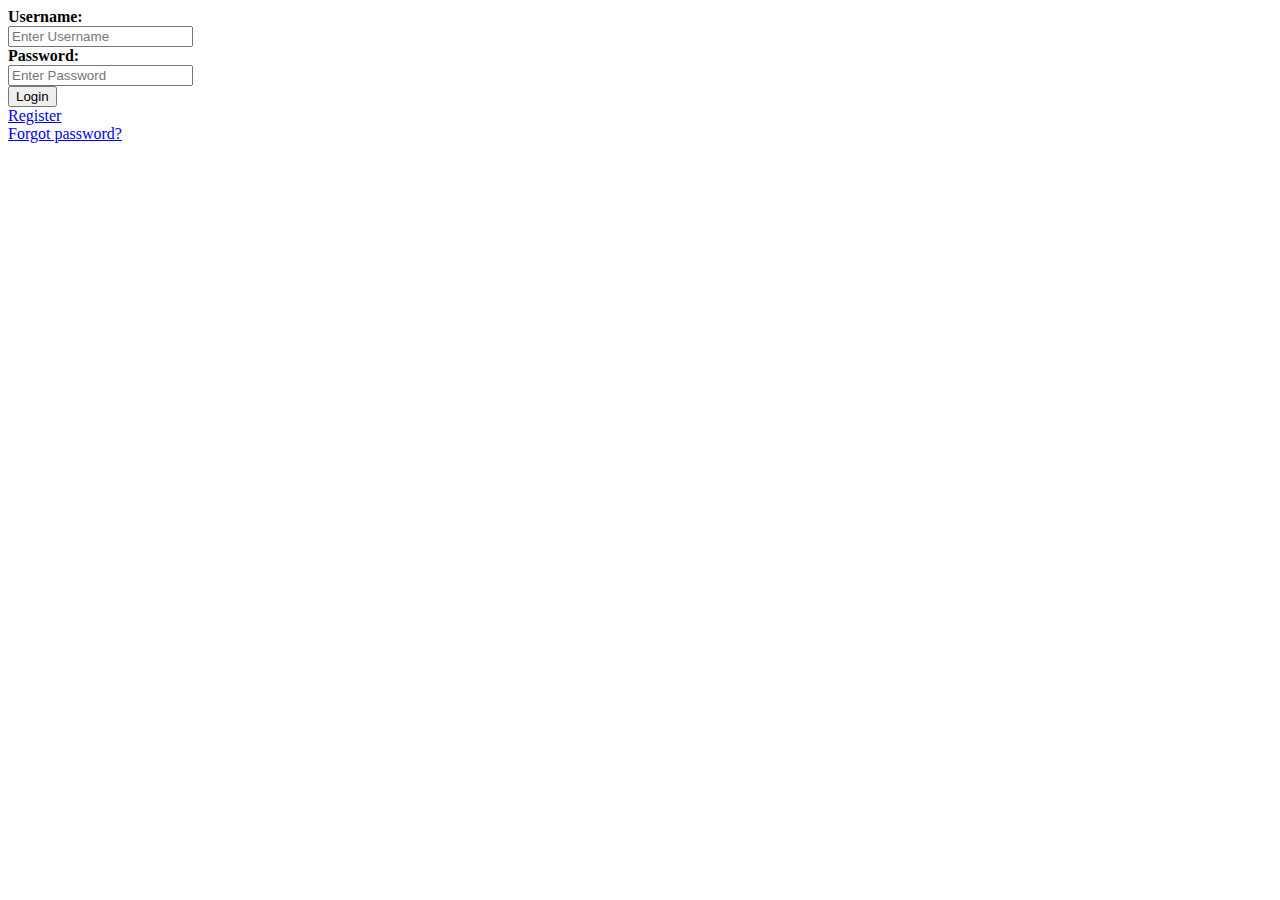
==== login form.html @ 5b5d4ceb "login form.html" ====
<!DOCTYPE html>
<html>
<head>
    <title>LOGIN</title>
    <link rel="stylesheet" href="/L Form.css"/>
</head>
<body>
    <form>
        <div>
            <label for="username" class="user"><b>Username:</b></label><br>
            <input type="text" id="username" name="username" placeholder="Enter Username" required class="username"><br>
        </div>
        <div>
            <label for="password" class="pass"><b>Password:</b></label><br>
            <input type="password" id="password" name="password" placeholder="Enter Password" name="password" required class="password"><br>
        </div>
        <div>
            <button type="submit" class="log">Login</button><br>
        </div>
        <div>
            <a href="/register.html" class="registation">Register</a>
        </div>
        <div>
            <a href="/forget_password.html" class="fp">Forgot password?</a>
        </div>
      </form>
</body>
</html>
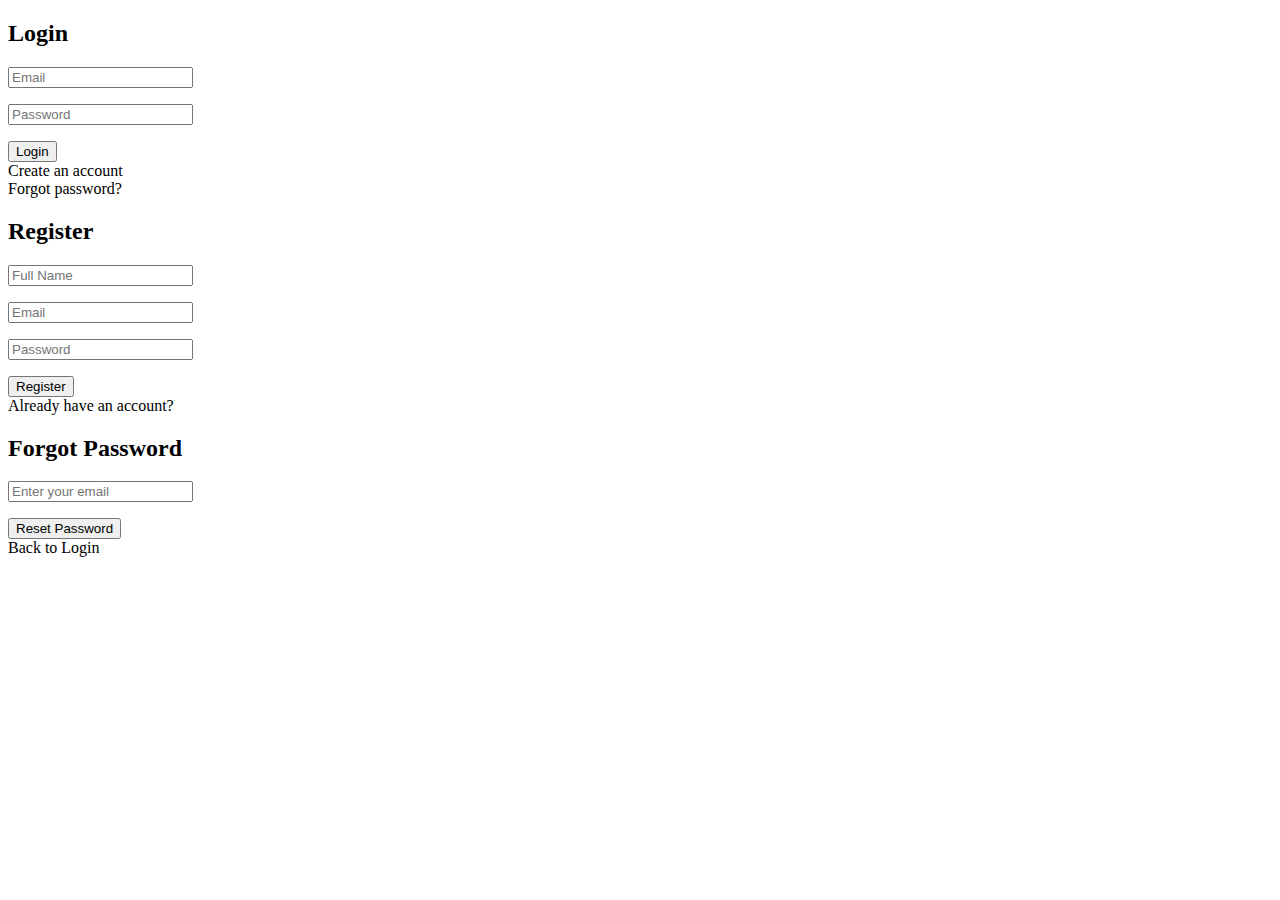
==== commit 44df55d2: "Your message" ====
--- a/login form.html
+++ b/login form.html
@@ -1,28 +1,42 @@
 <!DOCTYPE html>
 <html>
 <head>
-    <title>LOGIN</title>
-    <link rel="stylesheet" href="/L Form.css"/>
+    <title>Login & Registration</title>
+    <link rel="stylesheet" href="styles.css">
+    <script src="script.js"></script>
 </head>
 <body>
-    <form>
-        <div>
-            <label for="username" class="user"><b>Username:</b></label><br>
-            <input type="text" id="username" name="username" placeholder="Enter Username" required class="username"><br>
+    <div class="container">
+        <div class="flip-card" id="flip-card">
+            <div class="card login">
+                <h2>Login</h2>
+                <input type="email" id="login-email" placeholder="Email">
+                <p class="error" id="login-email-error"></p>
+                <input type="password" id="login-password" placeholder="Password">
+                <p class="error" id="login-password-error"></p>
+                <button onclick="validateLogin()">Login</button>
+                <div class="switch" onclick="flipToRegister()">Create an account</div>
+                <div class="switch" onclick="flipToForgot()">Forgot password?</div>
+            </div>
+            <div class="card register">
+                <h2>Register</h2>
+                <input type="text" id="register-name" placeholder="Full Name">
+                <p class="error" id="register-name-error"></p>
+                <input type="email" id="register-email" placeholder="Email">
+                <p class="error" id="register-email-error"></p>
+                <input type="password" id="register-password" placeholder="Password">
+                <p class="error" id="register-password-error"></p>
+                <button onclick="validateRegister()">Register</button>
+                <div class="switch" onclick="flipToLogin()">Already have an account?</div>
+            </div>
+            <div class="card forgot">
+                <h2>Forgot Password</h2>
+                <input type="email" id="forgot-email" placeholder="Enter your email">
+                <p class="error" id="forgot-email-error"></p>
+                <button onclick="validateForgot()">Reset Password</button>
+                <div class="switch" onclick="flipToLogin()">Back to Login</div>
+            </div>
         </div>
-        <div>
-            <label for="password" class="pass"><b>Password:</b></label><br>
-            <input type="password" id="password" name="password" placeholder="Enter Password" name="password" required class="password"><br>
-        </div>
-        <div>
-            <button type="submit" class="log">Login</button><br>
-        </div>
-        <div>
-            <a href="/register.html" class="registation">Register</a>
-        </div>
-        <div>
-            <a href="/forget_password.html" class="fp">Forgot password?</a>
-        </div>
-      </form>
+    </div>
 </body>
-</html>
+</html>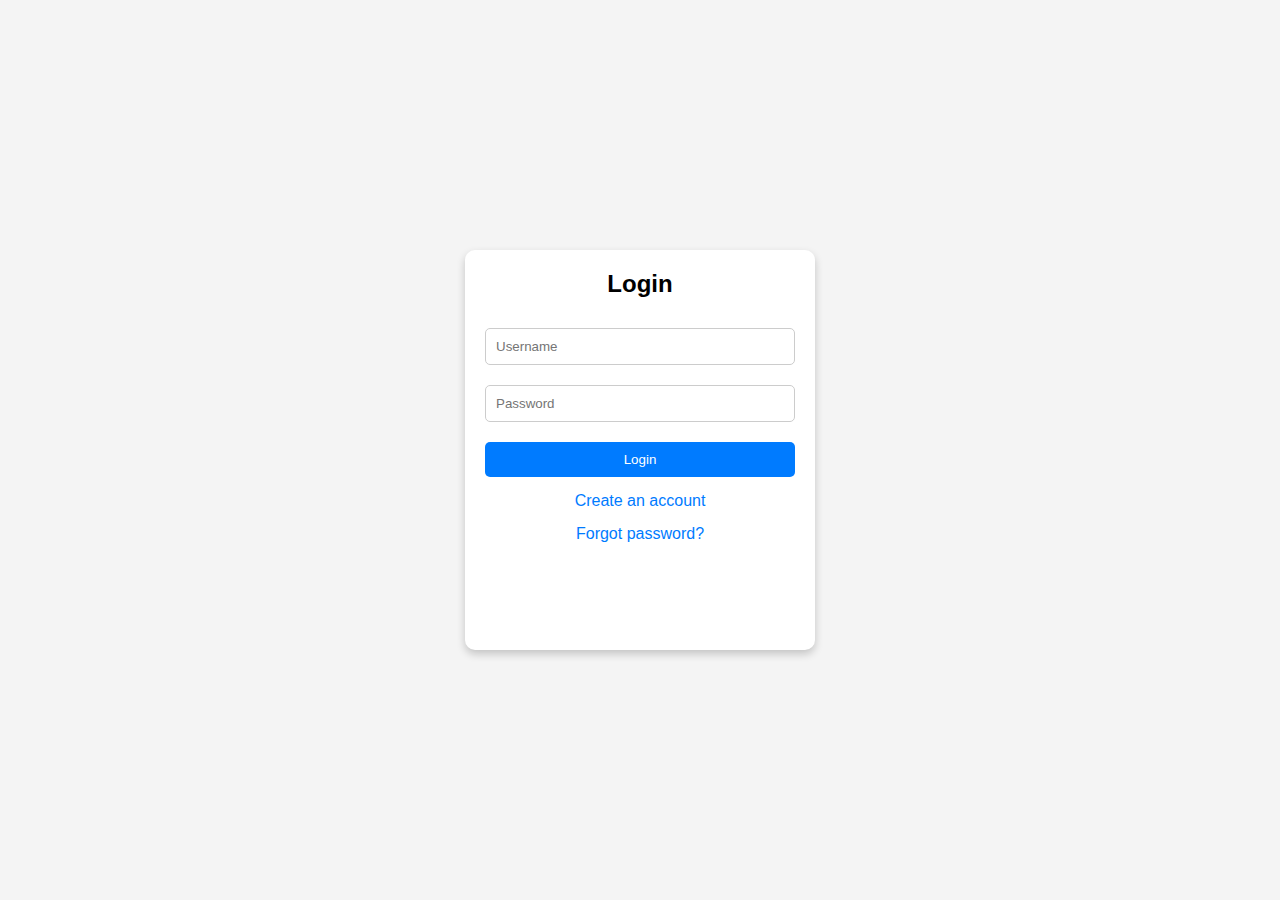
==== commit 8d18ce6b: "register.html" ====
--- a/login form.html
+++ b/login form.html
@@ -1,40 +1,37 @@
 <!DOCTYPE html>
-<html>
+<html lang="th">
 <head>
-    <title>Login & Registration</title>
-    <link rel="stylesheet" href="styles.css">
-    <script src="script.js"></script>
+    <meta charset="UTF-8">
+    <meta name="viewport" content="width=device-width, initial-scale=1.0">
+    <title>Login System</title>
+    <link rel="stylesheet" href="L Form.css">
+    <script src="Login.js"></script>
 </head>
 <body>
     <div class="container">
-        <div class="flip-card" id="flip-card">
-            <div class="card login">
+        <div class="flip-card">
+            <div id="login-card" class="card active">
                 <h2>Login</h2>
-                <input type="email" id="login-email" placeholder="Email">
-                <p class="error" id="login-email-error"></p>
-                <input type="password" id="login-password" placeholder="Password">
-                <p class="error" id="login-password-error"></p>
+                <input type="text" id="login-user" placeholder="Username">
+                <input type="password" id="login-pass" placeholder="Password">
                 <button onclick="validateLogin()">Login</button>
                 <div class="switch" onclick="flipToRegister()">Create an account</div>
-                <div class="switch" onclick="flipToForgot()">Forgot password?</div>
+                <div class="switch" onclick="flipToReset()">Forgot password?</div>
             </div>
-            <div class="card register">
+            <div id="register-card" class="card">
                 <h2>Register</h2>
-                <input type="text" id="register-name" placeholder="Full Name">
-                <p class="error" id="register-name-error"></p>
-                <input type="email" id="register-email" placeholder="Email">
-                <p class="error" id="register-email-error"></p>
-                <input type="password" id="register-password" placeholder="Password">
-                <p class="error" id="register-password-error"></p>
+                <input type="text" id="reg-user" placeholder="Username">
+                <input type="password" id="reg-pass" placeholder="Password">
                 <button onclick="validateRegister()">Register</button>
                 <div class="switch" onclick="flipToLogin()">Already have an account?</div>
             </div>
-            <div class="card forgot">
-                <h2>Forgot Password</h2>
-                <input type="email" id="forgot-email" placeholder="Enter your email">
-                <p class="error" id="forgot-email-error"></p>
-                <button onclick="validateForgot()">Reset Password</button>
-                <div class="switch" onclick="flipToLogin()">Back to Login</div>
+            <div id="reset-card" class="card">
+                <h2>Reset Password</h2>
+                <input type="text" id="reset-user" placeholder="Enter your Username">
+                <input type="password" id="new-password" placeholder="New Password">
+                <input type="password" id="confirm-password" placeholder="Confirm Password">
+                <button onclick="resetPassword()">Reset Password</button>
+                <div class="switch" onclick="flipToLogin()">Back to login</div>
             </div>
         </div>
     </div>
--- a/L Form.css
+++ b/L Form.css
@@ -0,0 +1,68 @@
+* {
+    box-sizing: border-box;
+    margin: 0;
+    padding: 0;
+    font-family: Arial, sans-serif;
+}
+body {
+    display: flex;
+    justify-content: center;
+    align-items: center;
+    height: 100vh;
+    background-color: #f4f4f4;
+}
+.container {
+    width: 350px;
+}
+.flip-card {
+    width: 100%;
+    height: 400px;
+    position: relative;
+}
+.card {
+    width: 100%;
+    height: 100%;
+    position: absolute;
+    background: white;
+    padding: 20px;
+    box-shadow: 0 4px 8px rgba(0, 0, 0, 0.2);
+    border-radius: 10px;
+    display: none;
+}
+.card.active {
+    display: block;
+}
+
+h2 {
+    text-align: center;
+    margin-bottom: 20px;
+}
+input {
+    width: 100%;
+    padding: 10px;
+    margin: 10px 0;
+    border: 1px solid #ccc;
+    border-radius: 5px;
+}
+button {
+    width: 100%;
+    padding: 10px;
+    background-color: #007bff;
+    color: white;
+    border: none;
+    border-radius: 5px;
+    cursor: pointer;
+    margin-top: 10px;
+}
+button:hover {
+    background-color: #0056b3;
+}
+.switch {
+    text-align: center;
+    margin-top: 15px;
+    color: #007bff;
+    cursor: pointer;
+}
+.switch:hover {
+    text-decoration: underline;
+}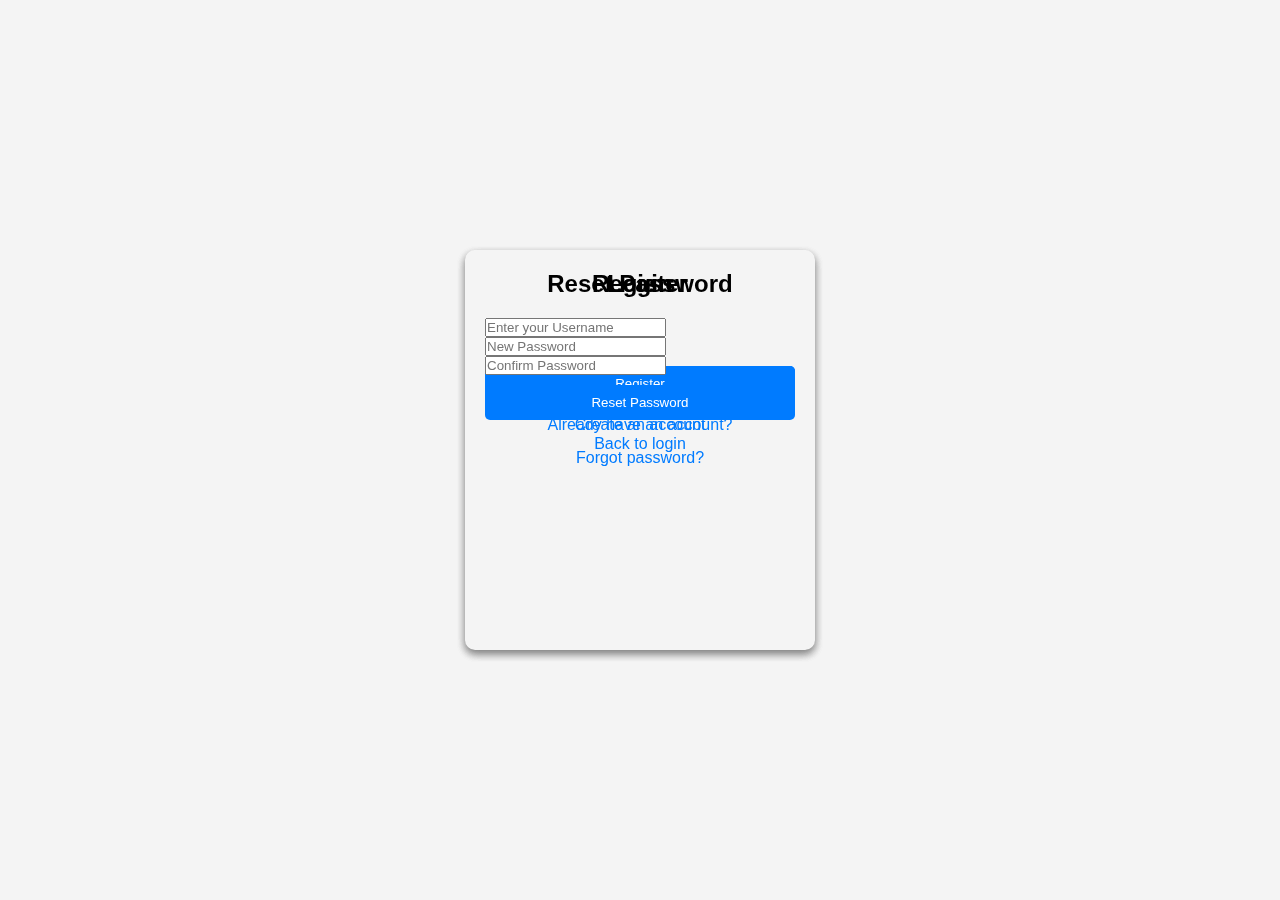
==== commit 11a949d2: "Merge branch 'main' of https://github.com/TheMiracleTH/ProjectGroupHTML" ====
--- a/login form.html
+++ b/login form.html
@@ -3,7 +3,7 @@
 <head>
     <meta charset="UTF-8">
     <meta name="viewport" content="width=device-width, initial-scale=1.0">
-    <title>Login System</title>
+    <title>LoginSystem</title>
     <link rel="stylesheet" href="L Form.css">
     <script src="Login.js"></script>
 </head>
--- a/L Form.css
+++ b/L Form.css
@@ -13,20 +13,36 @@
 }
 .container {
     width: 350px;
+<<<<<<< HEAD
+=======
+    perspective: 1000px;
+>>>>>>> faf96e8dd33820b06e5aa3edd0a9c10b059a2c23
 }
 .flip-card {
     width: 100%;
     height: 400px;
     position: relative;
+<<<<<<< HEAD
 }
 .card {
     width: 100%;
     height: 100%;
     position: absolute;
+=======
+    transform-style: preserve-3d;
+    transition: transform 0.5s;
+}
+.flip-card .card {
+    width: 100%;
+    height: 100%;
+    position: absolute;
+    backface-visibility: hidden;
+>>>>>>> faf96e8dd33820b06e5aa3edd0a9c10b059a2c23
     background: white;
     padding: 20px;
     box-shadow: 0 4px 8px rgba(0, 0, 0, 0.2);
     border-radius: 10px;
+<<<<<<< HEAD
     display: none;
 }
 .card.active {
@@ -37,12 +53,26 @@
     text-align: center;
     margin-bottom: 20px;
 }
+=======
+}
+.flip-card .register, .flip-card .forgot {
+    transform: rotateY(180deg);
+}
+.flip-card.flipped {
+    transform: rotateY(180deg);
+}
+h2 {
+    text-align: center;
+    margin-bottom: 20px;
+}
+>>>>>>> faf96e8dd33820b06e5aa3edd0a9c10b059a2c23
 input {
     width: 100%;
     padding: 10px;
     margin: 10px 0;
     border: 1px solid #ccc;
     border-radius: 5px;
+<<<<<<< HEAD
 }
 button {
     width: 100%;
@@ -65,4 +95,38 @@
 }
 .switch:hover {
     text-decoration: underline;
-}+}
+=======
+}
+button {
+    width: 100%;
+    padding: 10px;
+    background-color: #007bff;
+    color: white;
+    border: none;
+    border-radius: 5px;
+    cursor: pointer;
+    margin-top: 10px;
+}
+button:hover {
+    background-color: #0056b3;
+}
+.switch {
+    text-align: center;
+    margin-top: 15px;
+    color: #007bff;
+    cursor: pointer;
+}
+.switch:hover {
+    text-decoration: underline;
+}
+.error {
+    color: red;
+    font-size: 12px;
+    margin-top: -5px;
+    display: none;
+}
+input.invalid {
+    border: 1px dashed red;
+}
+>>>>>>> faf96e8dd33820b06e5aa3edd0a9c10b059a2c23
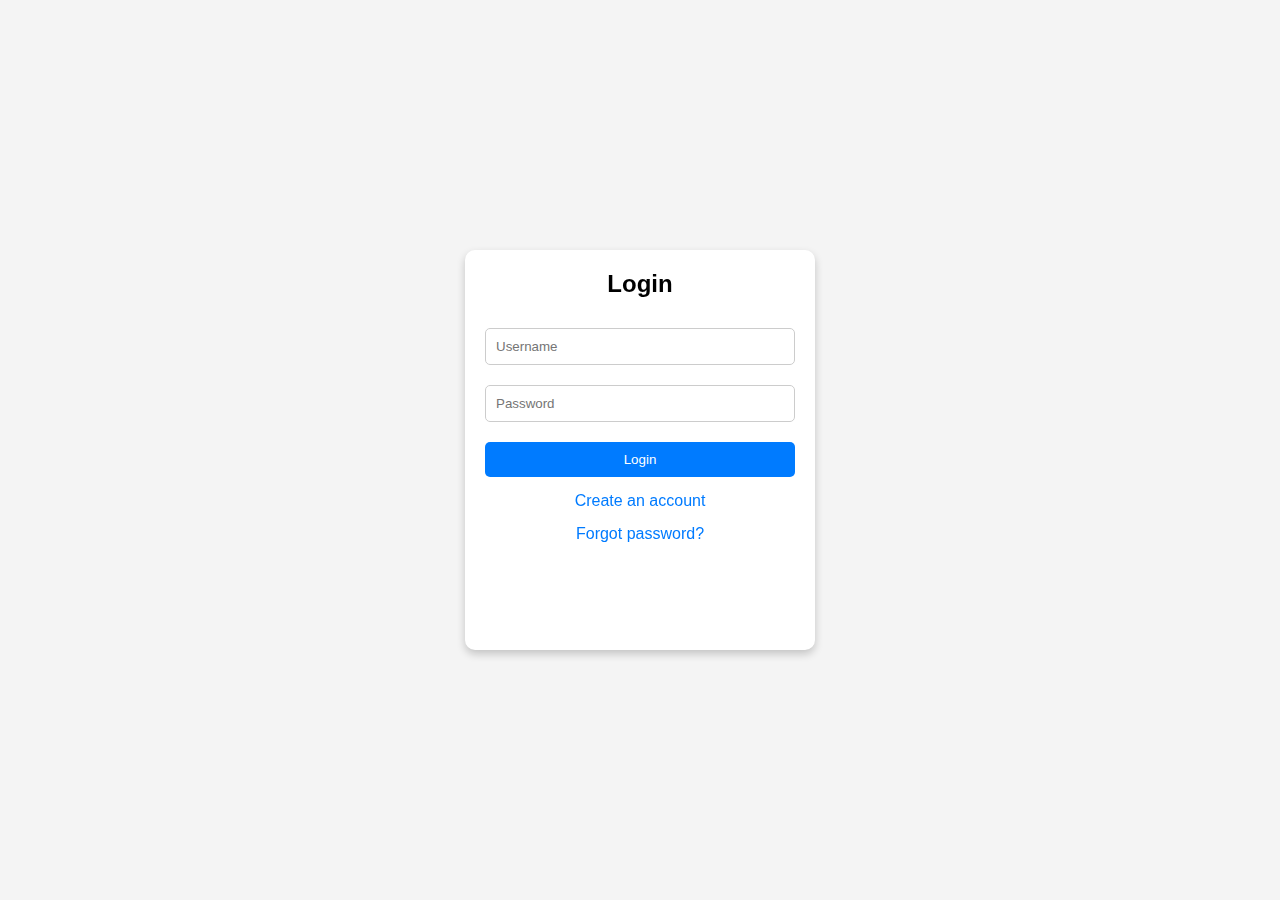
==== commit 00a05c82: "login form.html" ====
--- a/login form.html
+++ b/login form.html
@@ -1,7 +1,6 @@
 <!DOCTYPE html>
-<html lang="th">
+<html>
 <head>
-    <meta charset="UTF-8">
     <meta name="viewport" content="width=device-width, initial-scale=1.0">
     <title>LoginSystem</title>
     <link rel="stylesheet" href="L Form.css">
@@ -36,4 +35,4 @@
         </div>
     </div>
 </body>
-</html>+</html>
--- a/L Form.css
+++ b/L Form.css
@@ -13,10 +13,7 @@
 }
 .container {
     width: 350px;
-<<<<<<< HEAD
-=======
     perspective: 1000px;
->>>>>>> faf96e8dd33820b06e5aa3edd0a9c10b059a2c23
 }
 .flip-card {
     width: 100%;
@@ -28,7 +25,6 @@
     width: 100%;
     height: 100%;
     position: absolute;
-=======
     transform-style: preserve-3d;
     transition: transform 0.5s;
 }
@@ -37,23 +33,19 @@
     height: 100%;
     position: absolute;
     backface-visibility: hidden;
->>>>>>> faf96e8dd33820b06e5aa3edd0a9c10b059a2c23
     background: white;
     padding: 20px;
     box-shadow: 0 4px 8px rgba(0, 0, 0, 0.2);
     border-radius: 10px;
-<<<<<<< HEAD
     display: none;
 }
 .card.active {
     display: block;
 }
-
 h2 {
     text-align: center;
     margin-bottom: 20px;
 }
-=======
 }
 .flip-card .register, .flip-card .forgot {
     transform: rotateY(180deg);
@@ -65,14 +57,12 @@
     text-align: center;
     margin-bottom: 20px;
 }
->>>>>>> faf96e8dd33820b06e5aa3edd0a9c10b059a2c23
 input {
     width: 100%;
     padding: 10px;
     margin: 10px 0;
     border: 1px solid #ccc;
     border-radius: 5px;
-<<<<<<< HEAD
 }
 button {
     width: 100%;
@@ -96,7 +86,6 @@
 .switch:hover {
     text-decoration: underline;
 }
-=======
 }
 button {
     width: 100%;
@@ -129,4 +118,3 @@
 input.invalid {
     border: 1px dashed red;
 }
->>>>>>> faf96e8dd33820b06e5aa3edd0a9c10b059a2c23
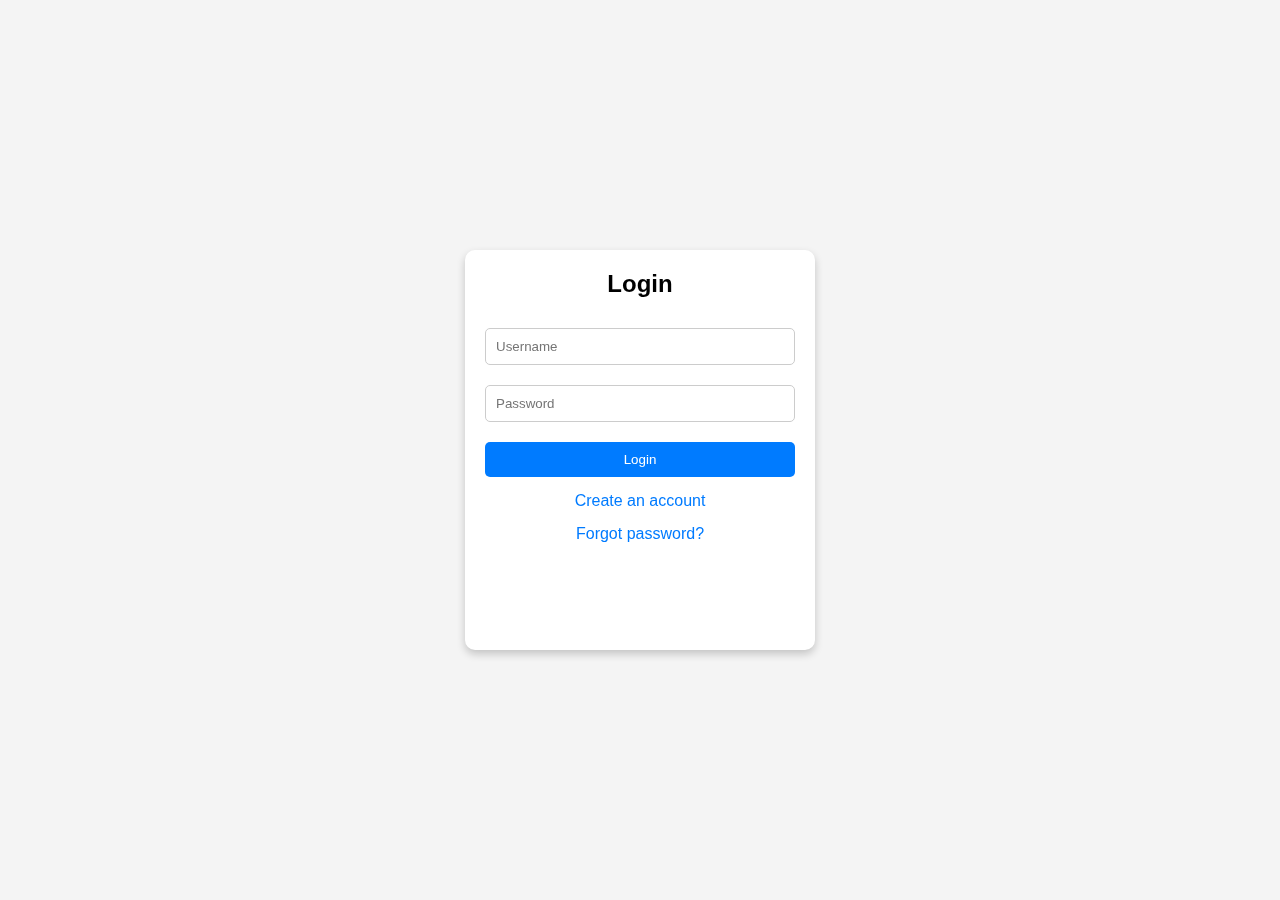
==== commit adbd6912: "Fixed merge conflicts" ====
--- a/login form.html
+++ b/login form.html
@@ -1,38 +1,40 @@
 <!DOCTYPE html>
-<html>
+<html lang="th">
 <head>
+    <meta charset="UTF-8">
     <meta name="viewport" content="width=device-width, initial-scale=1.0">
-    <title>LoginSystem</title>
-    <link rel="stylesheet" href="L Form.css">
-    <script src="Login.js"></script>
+    <title>Login System</title>
+    <link rel="stylesheet" href="./L Form.css">
+    <script src="./Login.js" defer></script>
 </head>
 <body>
-    <div class="container">
-        <div class="flip-card">
-            <div id="login-card" class="card active">
-                <h2>Login</h2>
-                <input type="text" id="login-user" placeholder="Username">
-                <input type="password" id="login-pass" placeholder="Password">
-                <button onclick="validateLogin()">Login</button>
-                <div class="switch" onclick="flipToRegister()">Create an account</div>
-                <div class="switch" onclick="flipToReset()">Forgot password?</div>
-            </div>
-            <div id="register-card" class="card">
-                <h2>Register</h2>
-                <input type="text" id="reg-user" placeholder="Username">
-                <input type="password" id="reg-pass" placeholder="Password">
-                <button onclick="validateRegister()">Register</button>
-                <div class="switch" onclick="flipToLogin()">Already have an account?</div>
-            </div>
-            <div id="reset-card" class="card">
-                <h2>Reset Password</h2>
-                <input type="text" id="reset-user" placeholder="Enter your Username">
-                <input type="password" id="new-password" placeholder="New Password">
-                <input type="password" id="confirm-password" placeholder="Confirm Password">
-                <button onclick="resetPassword()">Reset Password</button>
-                <div class="switch" onclick="flipToLogin()">Back to login</div>
+    <body>
+        <div class="container">
+            <div class="flip-card">
+                <div id="login-card" class="card active">
+                    <h2>Login</h2>
+                    <input type="text" id="login-user" placeholder="Username">
+                    <input type="password" id="login-pass" placeholder="Password">
+                    <button onclick="validateLogin()">Login</button>
+                    <div class="switch" onclick="flipToRegister()">Create an account</div>
+                    <div class="switch" onclick="flipToReset()">Forgot password?</div>
+                </div>
+                <div id="register-card" class="card">
+                    <h2>Register</h2>
+                    <input type="text" id="reg-user" placeholder="Username">
+                    <input type="password" id="reg-pass" placeholder="Password">
+                    <button onclick="validateRegister()">Register</button>
+                    <div class="switch" onclick="flipToLogin()">Already have an account?</div>
+                </div>
+                <div id="reset-card" class="card">
+                    <h2>Reset Password</h2>
+                    <input type="text" id="reset-user" placeholder="Enter your Username">
+                    <input type="password" id="new-password" placeholder="New Password">
+                    <input type="password" id="confirm-password" placeholder="Confirm Password">
+                    <button onclick="resetPassword()">Reset Password</button>
+                    <div class="switch" onclick="flipToLogin()">Back to login</div>
+                </div>
             </div>
         </div>
-    </div>
 </body>
-</html>
+</html>--- a/L Form.css
+++ b/L Form.css
@@ -19,16 +19,8 @@
     width: 100%;
     height: 400px;
     position: relative;
-<<<<<<< HEAD
 }
 .card {
-    width: 100%;
-    height: 100%;
-    position: absolute;
-    transform-style: preserve-3d;
-    transition: transform 0.5s;
-}
-.flip-card .card {
     width: 100%;
     height: 100%;
     position: absolute;
@@ -41,17 +33,6 @@
 }
 .card.active {
     display: block;
-}
-h2 {
-    text-align: center;
-    margin-bottom: 20px;
-}
-}
-.flip-card .register, .flip-card .forgot {
-    transform: rotateY(180deg);
-}
-.flip-card.flipped {
-    transform: rotateY(180deg);
 }
 h2 {
     text-align: center;
@@ -86,29 +67,6 @@
 .switch:hover {
     text-decoration: underline;
 }
-}
-button {
-    width: 100%;
-    padding: 10px;
-    background-color: #007bff;
-    color: white;
-    border: none;
-    border-radius: 5px;
-    cursor: pointer;
-    margin-top: 10px;
-}
-button:hover {
-    background-color: #0056b3;
-}
-.switch {
-    text-align: center;
-    margin-top: 15px;
-    color: #007bff;
-    cursor: pointer;
-}
-.switch:hover {
-    text-decoration: underline;
-}
 .error {
     color: red;
     font-size: 12px;
@@ -117,4 +75,4 @@
 }
 input.invalid {
     border: 1px dashed red;
-}
+}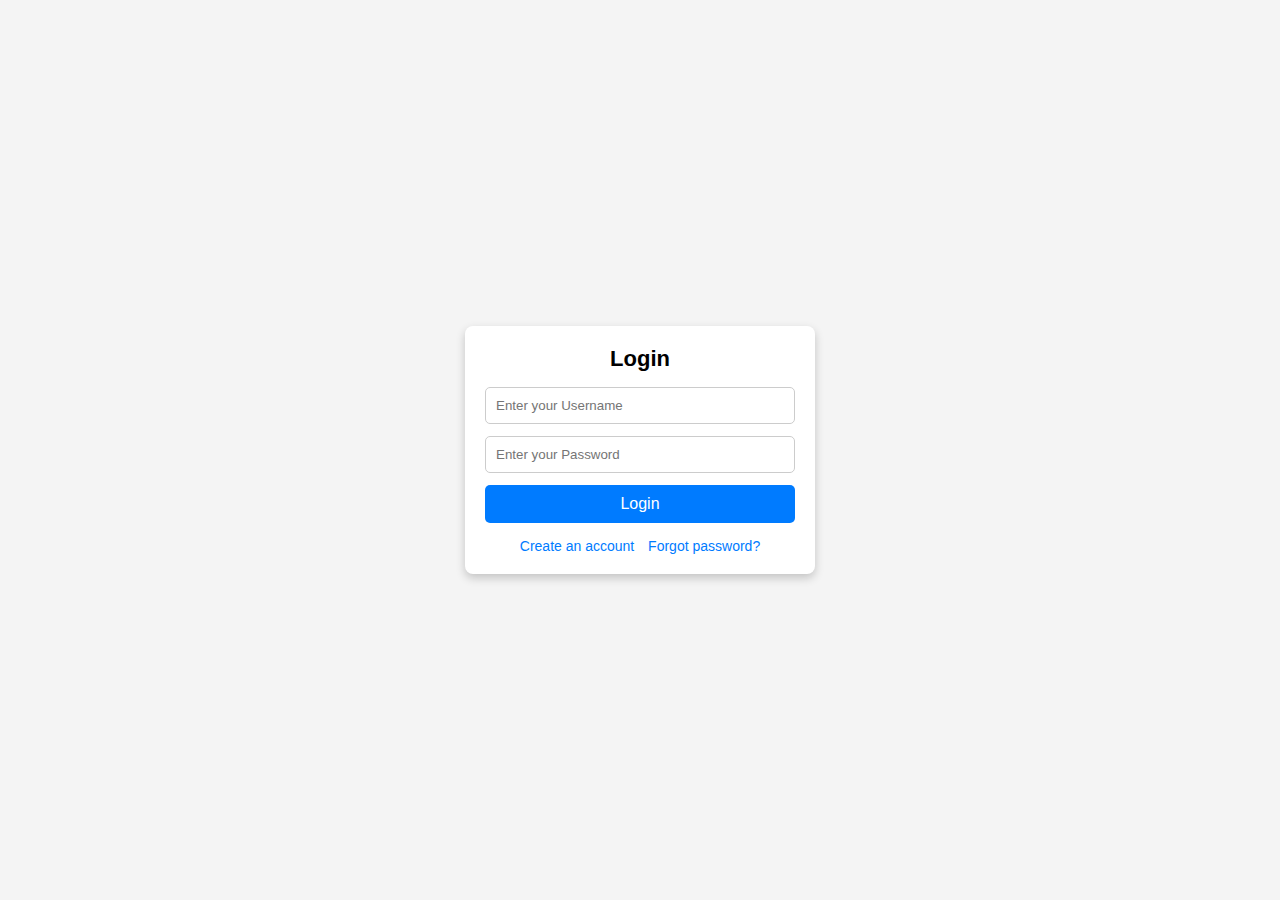
==== commit ff68d544: "Merge remote-tracking branch 'refs/remotes/origin/main'" ====
--- a/login form.html
+++ b/login form.html
@@ -1,40 +1,57 @@
 <!DOCTYPE html>
 <html lang="th">
 <head>
-    <meta charset="UTF-8">
-    <meta name="viewport" content="width=device-width, initial-scale=1.0">
-    <title>Login System</title>
-    <link rel="stylesheet" href="./L Form.css">
-    <script src="./Login.js" defer></script>
+  <meta charset="UTF-8">
+  <meta name="viewport" content="width=device-width, initial-scale=1.0">
+  <title>Login System</title>
+  <link rel="stylesheet" href="./L Form.css">
+  <script src="./Login.js" defer></script>
 </head>
 <body>
-    <body>
-        <div class="container">
-            <div class="flip-card">
-                <div id="login-card" class="card active">
-                    <h2>Login</h2>
-                    <input type="text" id="login-user" placeholder="Username">
-                    <input type="password" id="login-pass" placeholder="Password">
-                    <button onclick="validateLogin()">Login</button>
-                    <div class="switch" onclick="flipToRegister()">Create an account</div>
-                    <div class="switch" onclick="flipToReset()">Forgot password?</div>
-                </div>
-                <div id="register-card" class="card">
-                    <h2>Register</h2>
-                    <input type="text" id="reg-user" placeholder="Username">
-                    <input type="password" id="reg-pass" placeholder="Password">
-                    <button onclick="validateRegister()">Register</button>
-                    <div class="switch" onclick="flipToLogin()">Already have an account?</div>
-                </div>
-                <div id="reset-card" class="card">
-                    <h2>Reset Password</h2>
-                    <input type="text" id="reset-user" placeholder="Enter your Username">
-                    <input type="password" id="new-password" placeholder="New Password">
-                    <input type="password" id="confirm-password" placeholder="Confirm Password">
-                    <button onclick="resetPassword()">Reset Password</button>
-                    <div class="switch" onclick="flipToLogin()">Back to login</div>
-                </div>
-            </div>
-        </div>
+  <div class="container">
+    <div id="login-card" class="card active">
+      <h2>Login</h2>
+      <div class="form-group">
+        <input type="text" id="login-user" placeholder="Enter your Username">
+      </div>
+      <div class="form-group">
+        <input type="password" id="login-pass" placeholder="Enter your Password">
+      </div>
+      <button onclick="validateLogin()">Login</button>
+      <div class="links">
+        <a href="#" onclick="flipToRegister()">Create an account</a>
+        <a href="#" onclick="flipToReset()">Forgot password?</a>
+      </div>
+    </div>
+    <div id="register-card" class="card">
+      <h2>Register</h2>
+      <div class="form-group">
+        <input type="text" id="reg-user" placeholder="Enter your Username">
+      </div>
+      <div class="form-group">
+        <input type="password" id="reg-pass" placeholder="Enter your Password">
+      </div>
+      <button onclick="validateRegister()">Register</button>
+      <div class="links">
+        <a href="#" onclick="flipToLogin()">Back to login</a>
+      </div>
+    </div>
+    <div id="reset-card" class="card">
+      <h2>Reset Password</h2>
+      <div class="form-group">
+        <input type="text" id="reset-user" placeholder="Enter your Username">
+      </div>
+      <div class="form-group">
+        <input type="password" id="new-password" placeholder="New Password">
+      </div>
+      <div class="form-group">
+        <input type="password" id="confirm-password" placeholder="Confirm Password">
+      </div>
+      <button onclick="resetPassword()">Reset Password</button>
+      <div class="links">
+        <a href="#" onclick="flipToLogin()">Back to login</a>
+      </div>
+    </div>
+  </div>
 </body>
 </html>--- a/L Form.css
+++ b/L Form.css
@@ -15,33 +15,31 @@
     width: 350px;
     perspective: 1000px;
 }
-.flip-card {
+.card {
+    display: none;
+    position: relative;
     width: 100%;
-    height: 400px;
-    position: relative;
-}
-.card {
-    width: 100%;
-    height: 100%;
-    position: absolute;
-    backface-visibility: hidden;
     background: white;
+    border-radius: 8px;
+    box-shadow: 0 4px 10px rgba(0, 0, 0, 0.2);
+    text-align: center;
     padding: 20px;
-    box-shadow: 0 4px 8px rgba(0, 0, 0, 0.2);
-    border-radius: 10px;
-    display: none;
 }
 .card.active {
     display: block;
 }
-h2 {
-    text-align: center;
-    margin-bottom: 20px;
+.card h2 {
+    font-size: 22px;
+    margin-bottom: 15px;
 }
-input {
+.form-group {
+    margin-bottom: 12px;
+    text-align: left;
+}
+input[type="text"],
+input[type="password"] {
     width: 100%;
     padding: 10px;
-    margin: 10px 0;
     border: 1px solid #ccc;
     border-radius: 5px;
 }
@@ -52,19 +50,22 @@
     color: white;
     border: none;
     border-radius: 5px;
+    font-size: 16px;
     cursor: pointer;
-    margin-top: 10px;
 }
 button:hover {
     background-color: #0056b3;
 }
-.switch {
-    text-align: center;
+.links {
     margin-top: 15px;
+    font-size: 14px;
+}
+.links a {
     color: #007bff;
-    cursor: pointer;
+    text-decoration: none;
+    margin: 0 5px;
 }
-.switch:hover {
+.links a:hover {
     text-decoration: underline;
 }
 .error {
@@ -75,4 +76,4 @@
 }
 input.invalid {
     border: 1px dashed red;
-}+}  